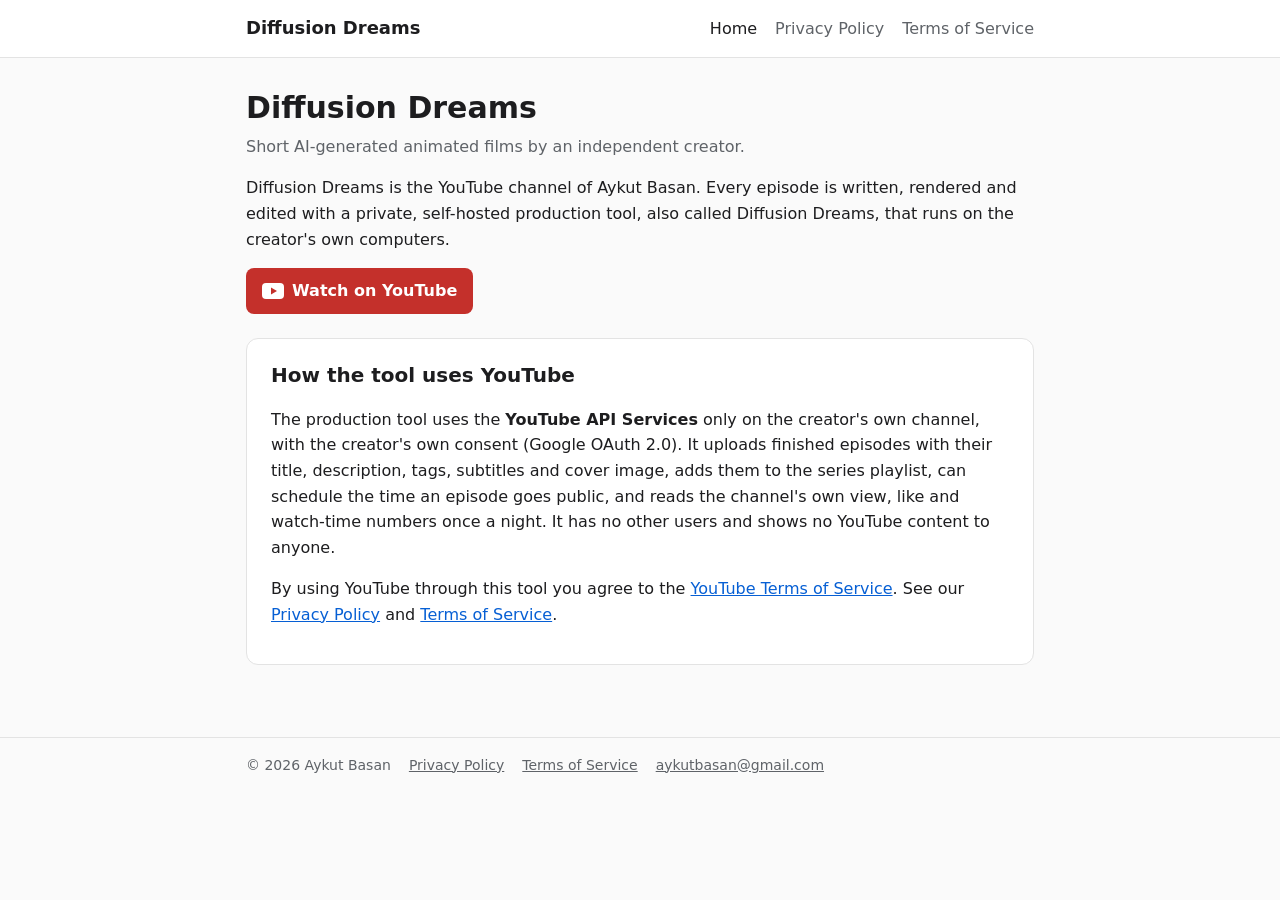
==== index.html @ 573dd9b5 "Diffusion Dreams site: home, privacy policy, terms of service Co-Authored-By: Claude Opus 5.5 <norep" ====
<!doctype html>
<html lang="en">
<head>
<meta charset="utf-8">
<meta name="viewport" content="width=device-width, initial-scale=1">
<title>Diffusion Dreams</title>
<link rel="stylesheet" href="style.css">
</head>
<body>
<header><div class="wrap">
  <a class="brand" href="./">Diffusion Dreams</a>
  <nav><a href="./" aria-current="page">Home</a><a href="privacy.html">Privacy Policy</a><a href="terms.html">Terms of Service</a></nav>
</div></header>
<main class="wrap">
  <h1>Diffusion Dreams</h1>
  <p class="meta">Short AI-generated animated films by an independent creator.</p>
  <p>Diffusion Dreams is the YouTube channel of Aykut Basan. Every episode is written, rendered and edited with a
  private, self-hosted production tool, also called Diffusion Dreams, that runs on the creator's own computers.</p>
  <p><a class="yt" href="https://www.youtube.com/@DiffusionDreams">
    <svg viewBox="0 0 22 16" aria-hidden="true"><rect width="22" height="16" rx="4" fill="#fff"/><path d="M9 4.5v7l6-3.5z" fill="#c4302b"/></svg>
    Watch on YouTube</a></p>

  <div class="card">
    <h2 style="margin-top:0">How the tool uses YouTube</h2>
    <p>The production tool uses the <strong>YouTube API Services</strong> only on the creator's own channel, with the
    creator's own consent (Google OAuth 2.0). It uploads finished episodes with their title, description, tags,
    subtitles and cover image, adds them to the series playlist, can schedule the time an episode goes public, and
    reads the channel's own view, like and watch-time numbers once a night. It has no other users and shows no
    YouTube content to anyone.</p>
    <p>By using YouTube through this tool you agree to the
    <a href="https://www.youtube.com/t/terms">YouTube Terms of Service</a>. See our
    <a href="privacy.html">Privacy Policy</a> and <a href="terms.html">Terms of Service</a>.</p>
  </div>
</main>
<footer><div class="wrap">
  <span>© 2026 Aykut Basan</span>
  <a href="privacy.html">Privacy Policy</a>
  <a href="terms.html">Terms of Service</a>
  <a href="mailto:aykutbasan@gmail.com">aykutbasan@gmail.com</a>
</div></footer>
</body>
</html>
---- style.css ----
:root { --bg: #fafafa; --fg: #1d1d1f; --muted: #5f6368; --line: #e3e3e3; --accent: #c4302b; }
* { box-sizing: border-box; }
body { margin: 0; background: var(--bg); color: var(--fg); font: 16px/1.6 system-ui, -apple-system, "Segoe UI", Roboto, sans-serif; }
header { border-bottom: 1px solid var(--line); background: #fff; }
header .wrap { display: flex; align-items: center; gap: 16px; padding-top: 14px; padding-bottom: 14px; }
header a.brand { font-weight: 700; font-size: 18px; color: var(--fg); text-decoration: none; }
header nav { margin-left: auto; display: flex; gap: 18px; flex-wrap: wrap; }
header nav a { color: var(--muted); text-decoration: none; }
header nav a:hover, header nav a[aria-current] { color: var(--fg); }
.wrap { max-width: 820px; margin: 0 auto; padding-left: 16px; padding-right: 16px; }
main { padding-top: 32px; padding-bottom: 48px; }
h1 { font-size: 30px; line-height: 1.2; margin: 0 0 8px; }
h2 { font-size: 20px; margin: 32px 0 8px; }
p.meta { color: var(--muted); margin-top: 0; }
a { color: #065fd4; }
.yt { display: inline-flex; align-items: center; gap: 8px; padding: 10px 16px; border-radius: 8px;
      background: var(--accent); color: #fff; text-decoration: none; font-weight: 600; }
.yt svg { width: 22px; height: 16px; }
.card { background: #fff; border: 1px solid var(--line); border-radius: 12px; padding: 20px 24px; margin: 24px 0; }
footer { border-top: 1px solid var(--line); color: var(--muted); font-size: 14px; }
footer .wrap { padding-top: 16px; padding-bottom: 24px; display: flex; gap: 18px; flex-wrap: wrap; }
footer a { color: var(--muted); }
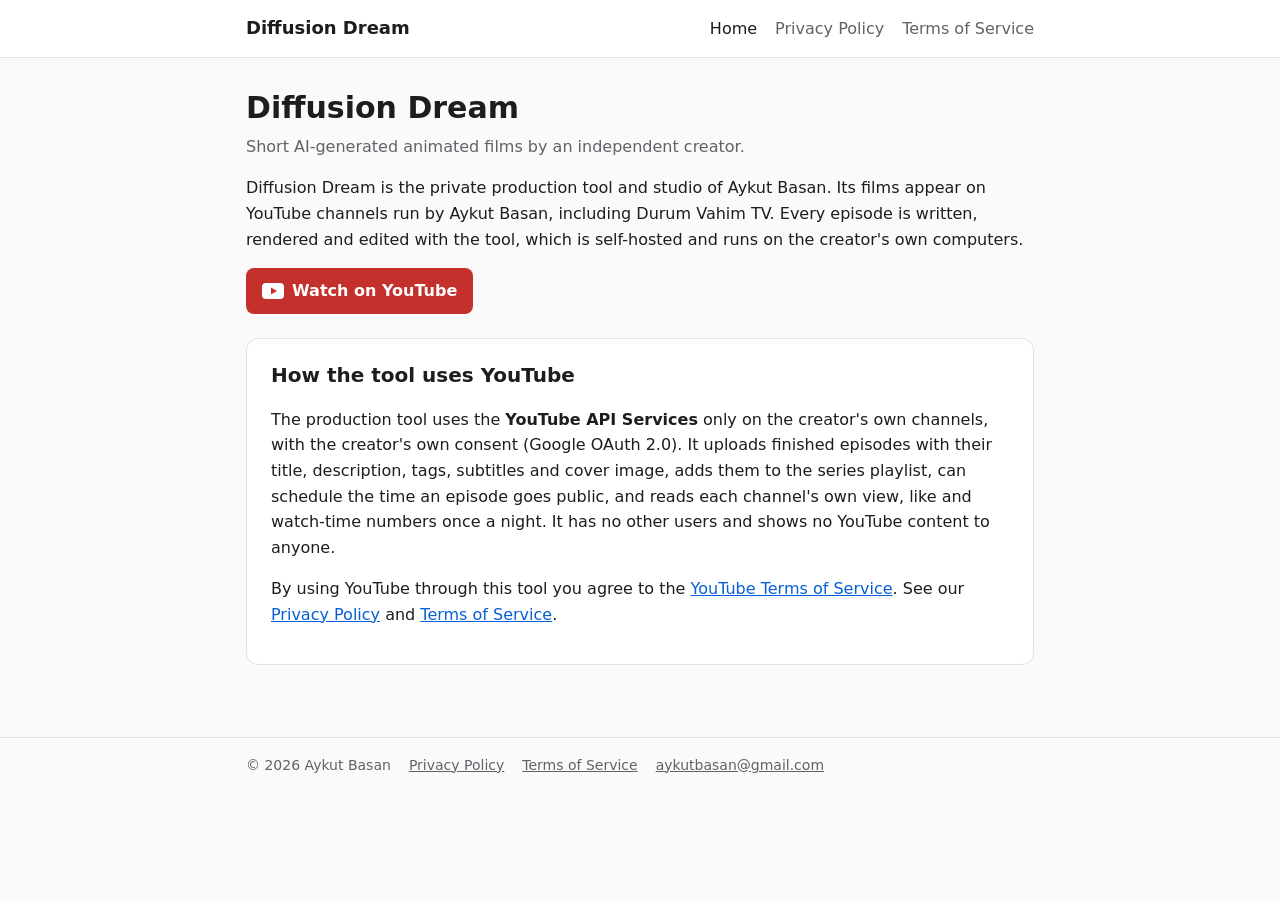
==== commit df704173: "Rename to Diffusion Dream; the channel is now Durum Vahim TV The tool and studio are Diffusion Dream" ====
--- a/index.html
+++ b/index.html
@@ -3,29 +3,30 @@
 <head>
 <meta charset="utf-8">
 <meta name="viewport" content="width=device-width, initial-scale=1">
-<title>Diffusion Dreams</title>
+<title>Diffusion Dream</title>
 <link rel="stylesheet" href="style.css">
 </head>
 <body>
 <header><div class="wrap">
-  <a class="brand" href="./">Diffusion Dreams</a>
+  <a class="brand" href="./">Diffusion Dream</a>
   <nav><a href="./" aria-current="page">Home</a><a href="privacy.html">Privacy Policy</a><a href="terms.html">Terms of Service</a></nav>
 </div></header>
 <main class="wrap">
-  <h1>Diffusion Dreams</h1>
+  <h1>Diffusion Dream</h1>
   <p class="meta">Short AI-generated animated films by an independent creator.</p>
-  <p>Diffusion Dreams is the YouTube channel of Aykut Basan. Every episode is written, rendered and edited with a
-  private, self-hosted production tool, also called Diffusion Dreams, that runs on the creator's own computers.</p>
-  <p><a class="yt" href="https://www.youtube.com/@DiffusionDreams">
+  <p>Diffusion Dream is the private production tool and studio of Aykut Basan. Its films appear on YouTube channels
+  run by Aykut Basan, including Durum Vahim TV. Every episode is written, rendered and edited with the tool, which is
+  self-hosted and runs on the creator's own computers.</p>
+  <p><a class="yt" href="https://www.youtube.com/@DurumVahim">
     <svg viewBox="0 0 22 16" aria-hidden="true"><rect width="22" height="16" rx="4" fill="#fff"/><path d="M9 4.5v7l6-3.5z" fill="#c4302b"/></svg>
     Watch on YouTube</a></p>
 
   <div class="card">
     <h2 style="margin-top:0">How the tool uses YouTube</h2>
-    <p>The production tool uses the <strong>YouTube API Services</strong> only on the creator's own channel, with the
+    <p>The production tool uses the <strong>YouTube API Services</strong> only on the creator's own channels, with the
     creator's own consent (Google OAuth 2.0). It uploads finished episodes with their title, description, tags,
     subtitles and cover image, adds them to the series playlist, can schedule the time an episode goes public, and
-    reads the channel's own view, like and watch-time numbers once a night. It has no other users and shows no
+    reads each channel's own view, like and watch-time numbers once a night. It has no other users and shows no
     YouTube content to anyone.</p>
     <p>By using YouTube through this tool you agree to the
     <a href="https://www.youtube.com/t/terms">YouTube Terms of Service</a>. See our
